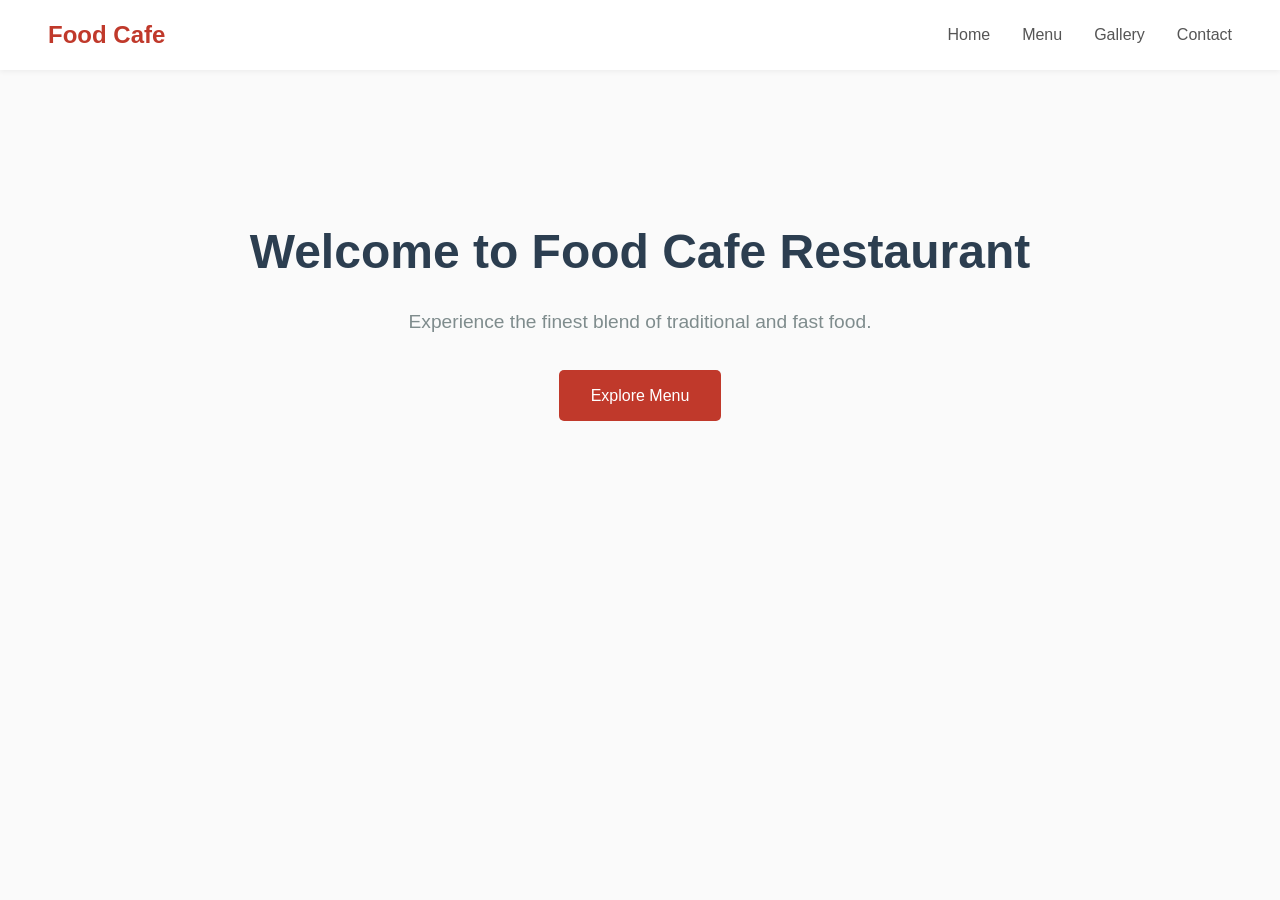
==== index.html @ 0a035511 "Import Codebase Import all the Vibcode Codebase." ====
<!DOCTYPE html>
<html lang="en">
<head>
    <meta charset="UTF-8">
    <meta name="viewport" content="width=device-width, initial-scale=1.0">
    <title>Food Cafe</title>
    <link rel="stylesheet" href="style.css">
</head>
<body>
    <nav class="navbar">
        <div class="logo">Food Cafe</div>
        <div class="menu-toggle" id="mobile-menu">
            <span class="bar"></span>
            <span class="bar"></span>
            <span class="bar"></span>
        </div>
        <ul class="nav-links">
            <li><a href="index.html">Home</a></li>
            <li><a href="menu.html">Menu</a></li>
            <li><a href="gallery.html">Gallery</a></li>
            <li><a href="contact.html">Contact</a></li>
        </ul>
    </nav>

    <section id="home" class="section">
        <div class="hero">
            <h1>Welcome to Food Cafe Restaurant</h1>
            <p>Experience the finest blend of traditional and fast food.</p>
            <a href="menu.html" class="btn">Explore Menu</a>
        </div>
    </section>

    <script src="script.js"></script>
</body>
</html>
---- style.css ----
* {
    margin: 0;
    padding: 0;
    box-sizing: border-box;
    font-family: 'Segoe UI', Tahoma, Geneva, Verdana, sans-serif;
}

html {
    scroll-behavior: smooth;
}

body {
    background-color: #fafafa;
    color: #333;
    line-height: 1.6;
}

.bg-light {
    background-color: #f4f4f4;
}

/* Navbar */
.navbar {
    display: flex;
    justify-content: space-between;
    align-items: center;
    background-color: #fff;
    padding: 1rem 3rem;
    box-shadow: 0 2px 5px rgba(0,0,0,0.05);
    position: sticky;
    top: 0;
    z-index: 1000;
}

.logo {
    font-size: 1.5rem;
    font-weight: bold;
    color: #c0392b;
}

.nav-links {
    list-style: none;
    display: flex;
    gap: 2rem;
}

.nav-links a {
    text-decoration: none;
    color: #555;
    font-weight: 500;
    transition: color 0.3s ease;
}

.nav-links a:hover {
    color: #c0392b;
}

/* Mobile Menu */
.menu-toggle {
    display: none;
    flex-direction: column;
    cursor: pointer;
}

.menu-toggle .bar {
    height: 3px;
    width: 25px;
    background-color: #c0392b;
    margin: 4px 0;
    border-radius: 3px;
}

@media (max-width: 768px) {
    .navbar {
        padding: 1rem 1.5rem;
    }
    .nav-links {
        display: none;
        flex-direction: column;
        width: 100%;
        position: absolute;
        top: 60px;
        left: 0;
        background-color: #fff;
        box-shadow: 0 5px 5px rgba(0,0,0,0.1);
        padding: 1rem 0;
    }
    .nav-links.active {
        display: flex;
    }
    .nav-links li {
        text-align: center;
        margin: 10px 0;
    }
    .menu-toggle {
        display: flex;
    }
}

/* Sections */
.section {
    padding: 5rem 2rem;
    max-width: 1200px;
    margin: 0 auto;
    text-align: center;
}

.section h2 {
    font-size: 2.2rem;
    margin-bottom: 0.5rem;
    color: #2c3e50;
}

.menu-desc {
    color: #7f8c8d;
    margin-bottom: 3rem;
}

/* Hero */
.hero {
    padding: 4rem 0;
}
.hero h1 {
    font-size: 3rem;
    color: #2c3e50;
    margin-bottom: 1rem;
}
.hero p {
    font-size: 1.2rem;
    color: #7f8c8d;
    margin-bottom: 2rem;
}

/* Buttons */
.btn {
    display: inline-block;
    padding: 0.8rem 2rem;
    background-color: #c0392b;
    color: #fff;
    text-decoration: none;
    border: none;
    border-radius: 5px;
    font-size: 1rem;
    cursor: pointer;
    transition: transform 0.2s ease, background-color 0.2s ease;
}

.btn:hover, .animate-btn:hover {
    background-color: #a93226;
    transform: scale(1.05);
}

/* Grid Layouts */
.grid-container {
    display: grid;
    grid-template-columns: repeat(auto-fit, minmax(250px, 1fr));
    gap: 2rem;
    margin-top: 2rem;
}

.card {
    background: #fff;
    padding: 1.5rem;
    border-radius: 8px;
    box-shadow: 0 4px 6px rgba(0,0,0,0.05);
    transition: transform 0.3s ease;
}

.card:hover {
    transform: translateY(-5px);
    box-shadow: 0 8px 15px rgba(0,0,0,0.1);
}

.card img {
    width: 100%;
    height: 180px;
    object-fit: cover;
    border-radius: 5px;
    margin-bottom: 1rem;
}

.card h3 {
    font-size: 1.2rem;
    margin-bottom: 0.5rem;
    color: #2c3e50;
}

.card p {
    font-size: 0.9rem;
    color: #7f8c8d;
}

.gallery-item img {
    width: 100%;
    height: 250px;
    object-fit: cover;
    border-radius: 8px;
    box-shadow: 0 4px 6px rgba(0,0,0,0.1);
}

/* Form */
.form-container {
    max-width: 600px;
    margin: 0 auto;
    background: #fff;
    padding: 2rem;
    border-radius: 8px;
    box-shadow: 0 4px 6px rgba(0,0,0,0.05);
    text-align: left;
    margin-top: 2rem;
}

@media (max-width: 768px) {
    .form-container {
        padding: 1.5rem;
    }
}

.form-group {
    margin-bottom: 1.5rem;
}

.form-group label {
    display: block;
    margin-bottom: 0.5rem;
    font-weight: 500;
    color: #2c3e50;
}

.form-group input, .form-group select, .form-group textarea {
    width: 100%;
    padding: 0.8rem;
    border: 1px solid #ccc;
    border-radius: 4px;
    font-size: 1rem;
}

.form-group input:focus, .form-group select:focus, .form-group textarea:focus {
    outline: none;
    border-color: #c0392b;
}
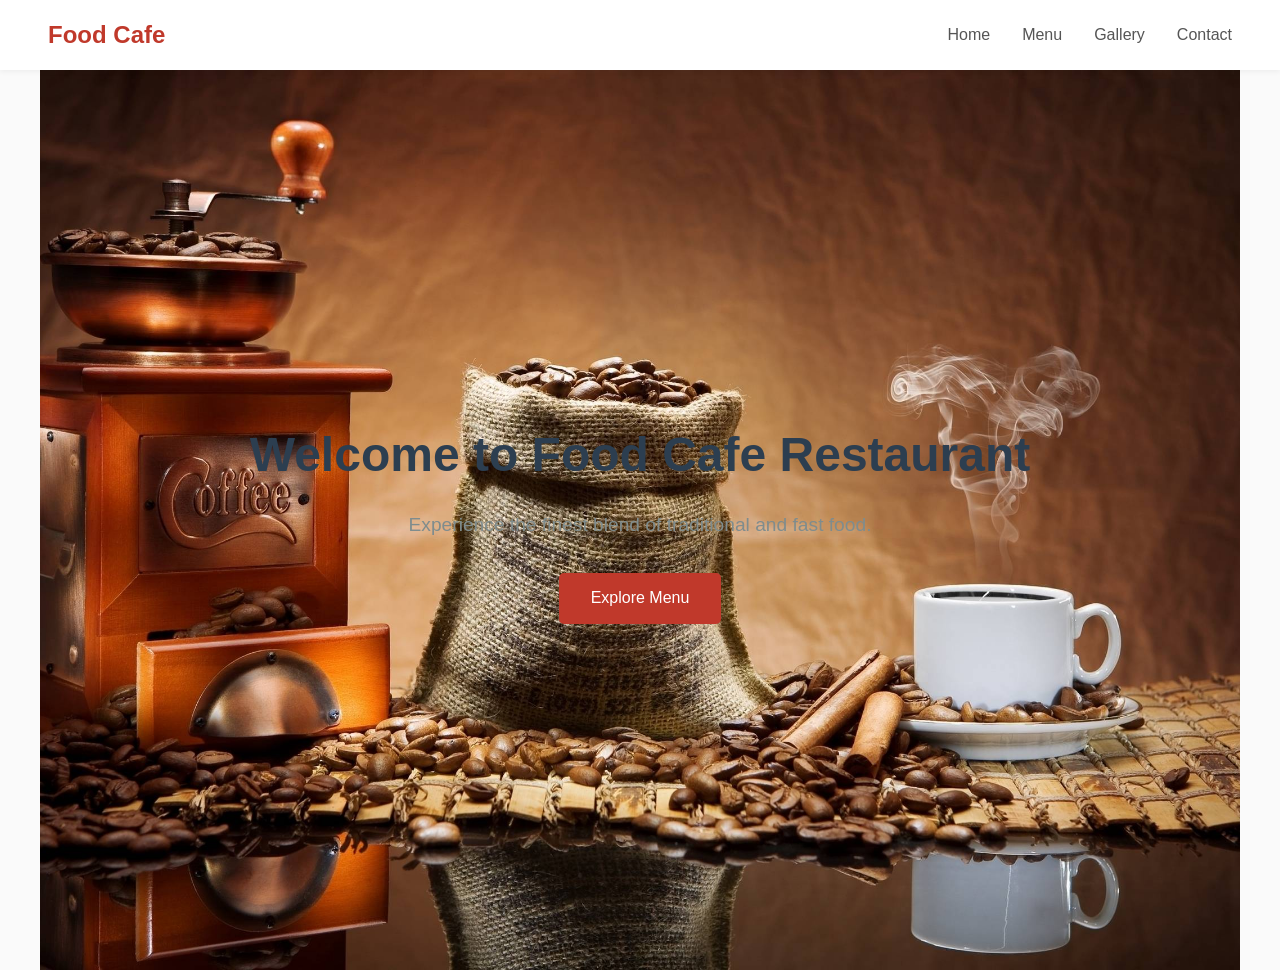
==== commit 5d00f9c2: "Editing add background add variables add background.jpg in codebase" ====
--- a/index.html
+++ b/index.html
@@ -15,14 +15,14 @@
             <span class="bar"></span>
         </div>
         <ul class="nav-links">
-            <li><a href="index.html">Home</a></li>
+                <li><a href="index.html">Home</a></li>
             <li><a href="menu.html">Menu</a></li>
             <li><a href="gallery.html">Gallery</a></li>
             <li><a href="contact.html">Contact</a></li>
         </ul>
     </nav>
 
-    <section id="home" class="section">
+    <section id="home" class="section" style="background-image: url('background.jpg');background-size: cover; background-position: center; height: 100vh; display: flex; align-items: center; justify-content: center;text-align: center; color: white;">
         <div class="hero">
             <h1>Welcome to Food Cafe Restaurant</h1>
             <p>Experience the finest blend of traditional and fast food.</p>
